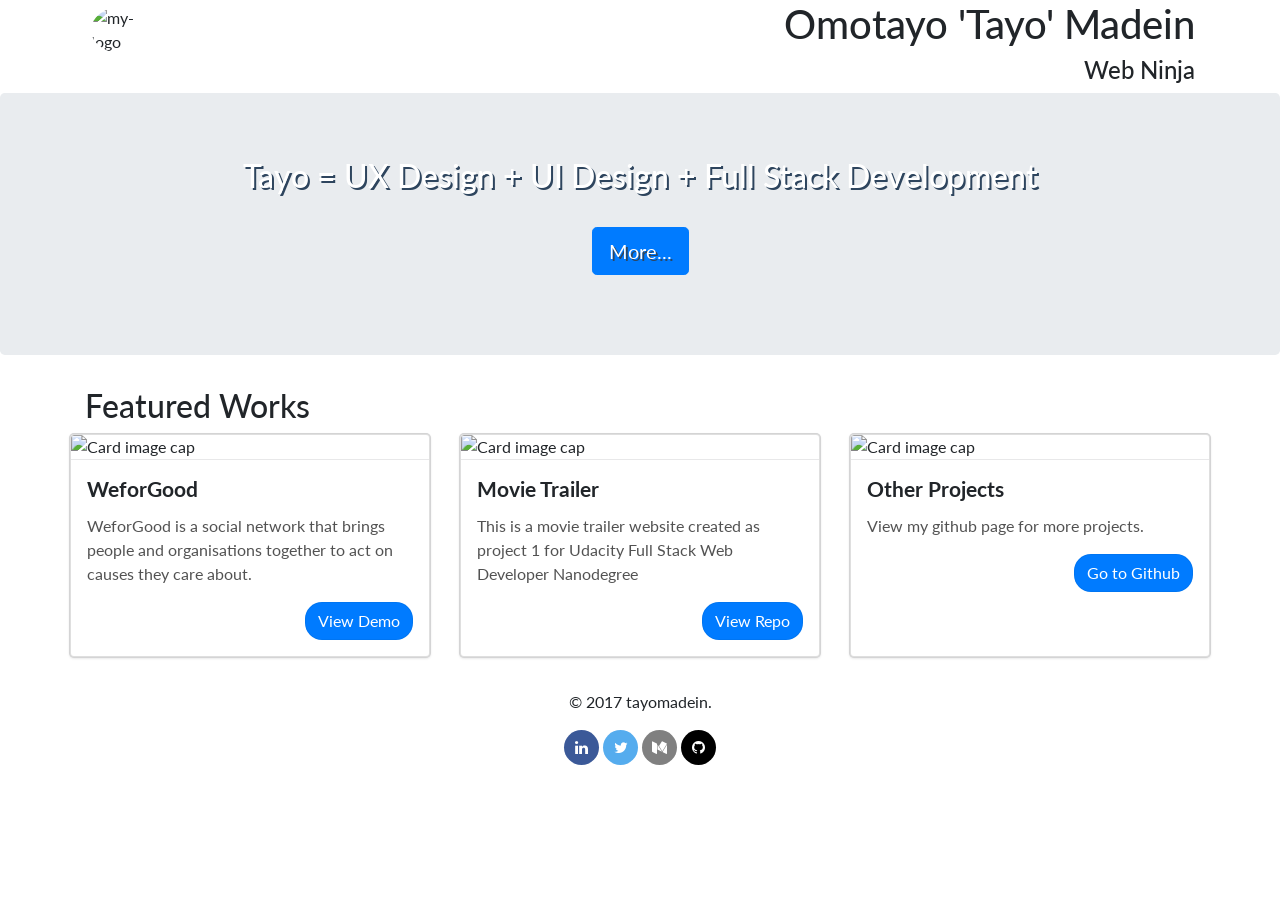
==== index.html @ dba5b291 "initial transfered commit" ====
<!DOCTYPE html>
<html>

<head>
    <meta charset="utf-8">
    <meta http-equiv="X-UA-Compatible" content="IE=edge">
    <meta name="viewport" content="width=device-width, initial-scale=1">
    <meta name="description" content="Tayo Madein's tayomadein Portfolio">
    <meta name="author" content="Tayo Madein">

    <title>Tayo - Web Ninja</title>

    <!-- Fonts -->
    <link href="https://fonts.googleapis.com/css?family=Lato" rel="stylesheet">
    <link href="https://maxcdn.bootstrapcdn.com/font-awesome/4.4.0/css/font-awesome.min.css" rel="stylesheet" />
    <!-- Custom Styles-->
    <link rel="stylesheet" href="css/styles.css">
    <!-- Latest compiled and minified CSS -->
    <link rel="stylesheet" href="https://maxcdn.bootstrapcdn.com/bootstrap/4.0.0-alpha.6/css/bootstrap.min.css" integrity="sha384-rwoIResjU2yc3z8GV/NPeZWAv56rSmLldC3R/AZzGRnGxQQKnKkoFVhFQhNUwEyJ"
        crossorigin="anonymous">
</head>

<body>
    <header class="container">
        <!-- Avatar/Logo/Placeholder -->
        <figure class="profile profile-inline">
            <img src="https://pbs.twimg.com/profile_images/866608854620155904/8UEdn8mY_400x400.jpg" class="profile-avatar" alt="my-logo">
        </figure>

        <!-- Header Text and Byline -->
        <div class="text-right">
            <h1>Omotayo 'Tayo' Madein</h1>
            <h4>Web Ninja</h4>
        </div>
    </header>

    <div class="jumbotron">
        <!-- CTA Box -->
        <div class="container text-center">
            <h2>Tayo = UX Design + UI Design + Full Stack Development</h2>
            <br>
            <p><a class="btn btn-primary btn-lg" href="#" role="button">More...</a></p>
        </div>
    </div>

    <div class="container">
        <h2>Featured Works</h2>
        <!-- Cards to represent Portfolio entries  -->
        <div class="row">
            <div class="card-deck">
                <div class="card">
                    <img class="card-img-top" src="https://unsplash.com/photos/Hl1stIQkVRw/download" alt="Card image cap">
                    <div class="card-block">
                        <h4 class="card-title">WeforGood</h4>
                        <p class="card-text">WeforGood is a social network that brings people and organisations together to act on causes they
                            care about.</p>
                        <a href="http://weforgood.co" target="_blank" class="btn btn-primary btn-round pull-right">View Demo</a>
                    </div>
                </div>
                <div class="card">
                    <img class="card-img-top" src="https://unsplash.com/photos/p-xSl33Wxyc/download" alt="Card image cap">
                    <div class="card-block">
                        <h4 class="card-title">Movie Trailer</h4>
                        <p class="card-text"> This is a movie trailer website created as project 1 for Udacity Full Stack Web Developer Nanodegree</p>
                        <a href="https://github.com/tayomadein/movie-trailer" target="_blank" class="btn btn-primary btn-round pull-right">View Repo</a>

                    </div>
                </div>
                <div class="card">
                    <img class="card-img-top" src="https://unsplash.com/photos/ZMraoOybTLQ/download" alt="Card image cap">
                    <div class="card-block">
                        <h4 class="card-title">Other Projects</h4>
                        <p class="card-text">View my github page for more projects.</p>
                        <a href="https://github.com/tayomadein" target="_blank" class="btn btn-primary btn-round pull-right">Go to Github</a>
                    </div>
                </div>
            </div>
        </div>

        <div class="row">
            <hr>
        </div>

        <footer>
            <div class="social text-center">
                <p>&copy; 2017 tayomadein.</p>
                <div class="container">
                    <a href="https://linkedin.com/in/tayomadein/"><i class="fa fa-linkedin"></i></a>
                    <a href="https://twitter.com/tayomadein"><i class="fa fa-twitter"></i></a>
                    <a href="https://medium.com/@tayomadein"><i class="fa fa-medium"></i></a>
                    <a href="https://github.com/tayomadein"><i class="fa fa-github"></i></a>
                </div>
            </div>
        </footer>
    </div>

    <!-- jQuery library -->
    <script src="https://code.jquery.com/jquery-3.1.1.slim.min.js" integrity="sha384-A7FZj7v+d/sdmMqp/nOQwliLvUsJfDHW+k9Omg/a/EheAdgtzNs3hpfag6Ed950n"
        crossorigin="anonymous"></script>
    <script src="https://cdnjs.cloudflare.com/ajax/libs/tether/1.4.0/js/tether.min.js" integrity="sha384-DztdAPBWPRXSA/3eYEEUWrWCy7G5KFbe8fFjk5JAIxUYHKkDx6Qin1DkWx51bBrb"
        crossorigin="anonymous"></script>
    <!-- Latest compiled JavaScript -->
    <script src="https://maxcdn.bootstrapcdn.com/bootstrap/4.0.0-alpha.6/js/bootstrap.min.js" integrity="sha384-vBWWzlZJ8ea9aCX4pEW3rVHjgjt7zpkNpZk+02D9phzyeVkE+jo0ieGizqPLForn"
        crossorigin="anonymous"></script>
</body>

</html>
---- css/styles.css ----
body {
    font-family: "Lato", sans-serif !important; /* Set font */
}

/* Stylea avatar/logo */
.profile {
    position: absolute;
    display: inline-block;
    overflow: hidden;
    box-sizing: border-box;
    width: 80px;
    max-width: 100%;
    height: auto;
    margin: 0;
    padding: 5px;
    border: 1px solid #fff;
    border-radius: 50%;
}

.profile-avatar {
    display: block;
    width: 100%;
    height: auto;
    border-radius: 50%;
}

/* Style landing image */
.jumbotron {
    background: url(https://unsplash.com/photos/m_HRfLhgABo/download) no-repeat center center;
    margin-bottom: 0;
    min-height: 50%;
    background-size: cover;
    color: white !important;
    text-shadow: 2px 2px #2e455e;
}

/* Style each project card */
.card {
    font-size: 1em;
    overflow: hidden;
    padding: 0;
    border: none;
    border-radius: 0.28571429rem;
    box-shadow: 0 1px 3px 0 #d4d4d5, 0 0 0 1px #d4d4d5;
}

.card-block {
    font-size: 1em;
    position: relative;
    margin: 0;
    padding: 1em;
    border: none;
    border-top: 1px solid rgba(34, 36, 38, .1);
    box-shadow: none;
}

.card-img-top {
    display: block;
    width: 100%;
    height: auto;
}

.card-title {
    font-size: 1.28571429em;
    font-weight: 700;
    line-height: 1.2857em;
}

.card-text {
    clear: both;
    margin-top: .5em;
    color: rgba(0, 0, 0, .68);
}

.card-block .btn {
    border: 1px solid rgba(0, 0, 0, .05);
}

.btn-round {
    border-radius: 17px !important;
}

.social {
    width: 100%;
    display:block;
    margin: 0 auto;
    padding-bottom: 10px;
}

/* Style all font awesome icons */
.fa {
    padding: 10px;
    font-size: 15px;
    width: 35px;
    text-align: center;
    text-decoration: none;
    border-radius: 50%;
}

/* hover effect */
.fa:hover {
    opacity: 0.7;
}

/* Set a specific color for each brand */
.fa-linkedin {
    background: #3b5998;
    color: white;
}

.fa-twitter {
    background: #55acee;
    color: white;
}

.fa-medium {
    background: grey;
    color: white;
}

.fa-github {
    background: black;
    color: white;
}
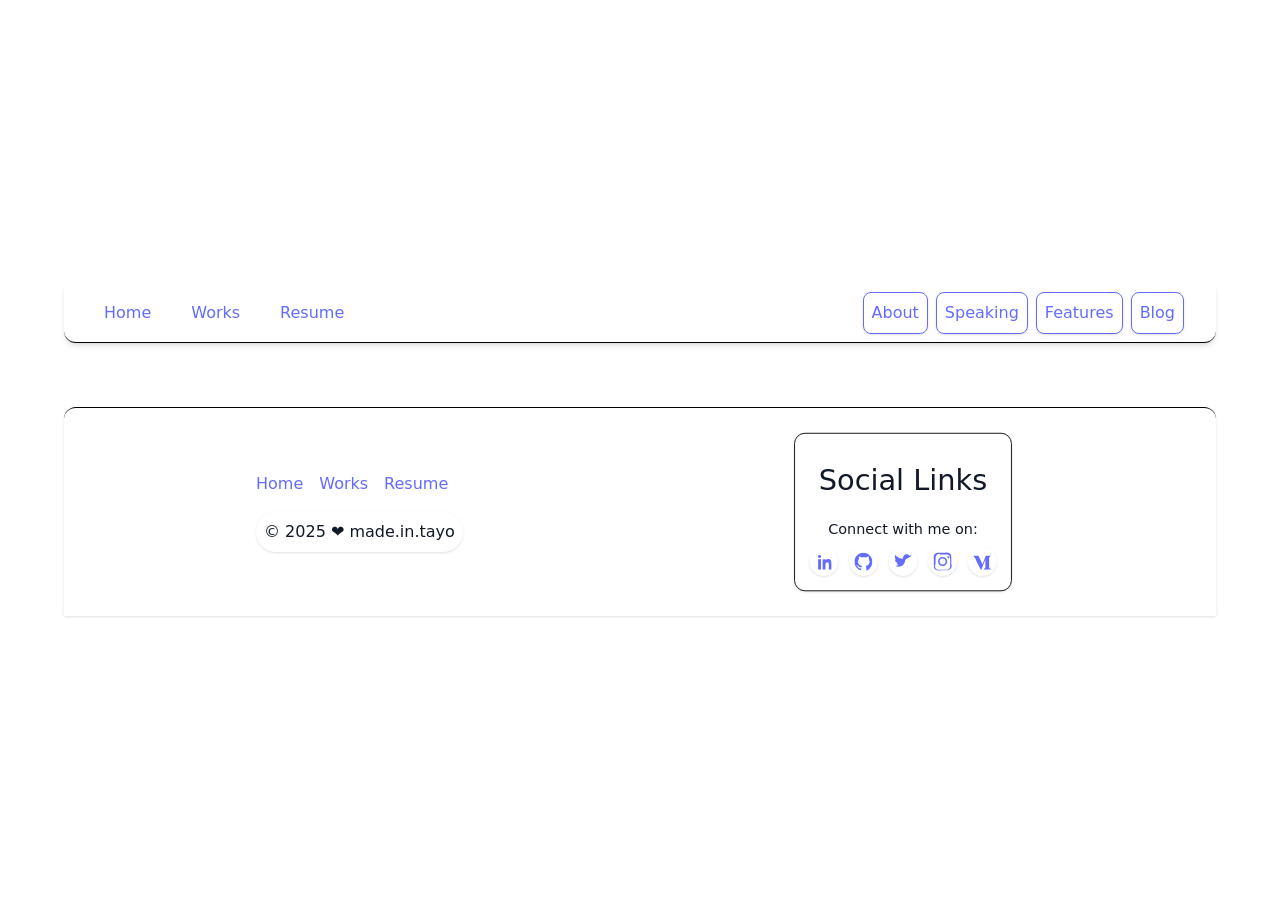
==== commit bc31b772: "update 2025" ====
--- a/index.html
+++ b/index.html
@@ -1,107 +1,34 @@
-<!DOCTYPE html>
-<html>
-
-<head>
-    <meta charset="utf-8">
-    <meta http-equiv="X-UA-Compatible" content="IE=edge">
-    <meta name="viewport" content="width=device-width, initial-scale=1">
-    <meta name="description" content="Tayo Madein's tayomadein Portfolio">
-    <meta name="author" content="Tayo Madein">
-
-    <title>Tayo - Web Ninja</title>
-
-    <!-- Fonts -->
-    <link href="https://fonts.googleapis.com/css?family=Lato" rel="stylesheet">
-    <link href="https://maxcdn.bootstrapcdn.com/font-awesome/4.4.0/css/font-awesome.min.css" rel="stylesheet" />
-    <!-- Custom Styles-->
-    <link rel="stylesheet" href="css/styles.css">
-    <!-- Latest compiled and minified CSS -->
-    <link rel="stylesheet" href="https://maxcdn.bootstrapcdn.com/bootstrap/4.0.0-alpha.6/css/bootstrap.min.css" integrity="sha384-rwoIResjU2yc3z8GV/NPeZWAv56rSmLldC3R/AZzGRnGxQQKnKkoFVhFQhNUwEyJ"
-        crossorigin="anonymous">
-</head>
-
-<body>
-    <header class="container">
-        <!-- Avatar/Logo/Placeholder -->
-        <figure class="profile profile-inline">
-            <img src="https://pbs.twimg.com/profile_images/866608854620155904/8UEdn8mY_400x400.jpg" class="profile-avatar" alt="my-logo">
-        </figure>
-
-        <!-- Header Text and Byline -->
-        <div class="text-right">
-            <h1>Omotayo 'Tayo' Madein</h1>
-            <h4>Web Ninja</h4>
-        </div>
-    </header>
-
-    <div class="jumbotron">
-        <!-- CTA Box -->
-        <div class="container text-center">
-            <h2>Tayo = UX Design + UI Design + Full Stack Development</h2>
-            <br>
-            <p><a class="btn btn-primary btn-lg" href="#" role="button">More...</a></p>
-        </div>
-    </div>
-
-    <div class="container">
-        <h2>Featured Works</h2>
-        <!-- Cards to represent Portfolio entries  -->
-        <div class="row">
-            <div class="card-deck">
-                <div class="card">
-                    <img class="card-img-top" src="https://unsplash.com/photos/Hl1stIQkVRw/download" alt="Card image cap">
-                    <div class="card-block">
-                        <h4 class="card-title">WeforGood</h4>
-                        <p class="card-text">WeforGood is a social network that brings people and organisations together to act on causes they
-                            care about.</p>
-                        <a href="http://weforgood.co" target="_blank" class="btn btn-primary btn-round pull-right">View Demo</a>
-                    </div>
-                </div>
-                <div class="card">
-                    <img class="card-img-top" src="https://unsplash.com/photos/p-xSl33Wxyc/download" alt="Card image cap">
-                    <div class="card-block">
-                        <h4 class="card-title">Movie Trailer</h4>
-                        <p class="card-text"> This is a movie trailer website created as project 1 for Udacity Full Stack Web Developer Nanodegree</p>
-                        <a href="https://github.com/tayomadein/movie-trailer" target="_blank" class="btn btn-primary btn-round pull-right">View Repo</a>
-
-                    </div>
-                </div>
-                <div class="card">
-                    <img class="card-img-top" src="https://unsplash.com/photos/ZMraoOybTLQ/download" alt="Card image cap">
-                    <div class="card-block">
-                        <h4 class="card-title">Other Projects</h4>
-                        <p class="card-text">View my github page for more projects.</p>
-                        <a href="https://github.com/tayomadein" target="_blank" class="btn btn-primary btn-round pull-right">Go to Github</a>
-                    </div>
-                </div>
-            </div>
-        </div>
-
-        <div class="row">
-            <hr>
-        </div>
-
-        <footer>
-            <div class="social text-center">
-                <p>&copy; 2017 tayomadein.</p>
-                <div class="container">
-                    <a href="https://linkedin.com/in/tayomadein/"><i class="fa fa-linkedin"></i></a>
-                    <a href="https://twitter.com/tayomadein"><i class="fa fa-twitter"></i></a>
-                    <a href="https://medium.com/@tayomadein"><i class="fa fa-medium"></i></a>
-                    <a href="https://github.com/tayomadein"><i class="fa fa-github"></i></a>
-                </div>
-            </div>
-        </footer>
-    </div>
-
-    <!-- jQuery library -->
-    <script src="https://code.jquery.com/jquery-3.1.1.slim.min.js" integrity="sha384-A7FZj7v+d/sdmMqp/nOQwliLvUsJfDHW+k9Omg/a/EheAdgtzNs3hpfag6Ed950n"
-        crossorigin="anonymous"></script>
-    <script src="https://cdnjs.cloudflare.com/ajax/libs/tether/1.4.0/js/tether.min.js" integrity="sha384-DztdAPBWPRXSA/3eYEEUWrWCy7G5KFbe8fFjk5JAIxUYHKkDx6Qin1DkWx51bBrb"
-        crossorigin="anonymous"></script>
-    <!-- Latest compiled JavaScript -->
-    <script src="https://maxcdn.bootstrapcdn.com/bootstrap/4.0.0-alpha.6/js/bootstrap.min.js" integrity="sha384-vBWWzlZJ8ea9aCX4pEW3rVHjgjt7zpkNpZk+02D9phzyeVkE+jo0ieGizqPLForn"
-        crossorigin="anonymous"></script>
-</body>
-
-</html>+<!doctype html>
+<html lang="en">
+  <head>
+    <meta charset="UTF-8" />
+    <link rel="icon" type="image/jpeg" href="/favicon.png" />
+    <meta name="viewport" content="width=device-width, initial-scale=1.0" />
+    <title>made.in.tayo</title>
+    <meta
+      name="description"
+      content="Portfolio of Tayo, a software engineer specializing in modern web development, accessibility, and scalable solutions."
+    />
+    <meta property="og:title" content="made.in.tayo" />
+    <meta
+      property="og:description"
+      content="Portfolio of Tayo, a software engineer specializing in modern web development, accessibility, and scalable solutions."
+    />
+    <meta property="og:type" content="website" />
+    <meta property="og:url" content="https://madeintayo.com/" />
+    <meta property="og:image" content="https://madeintayo.com/og-image.jpg" />
+    <meta name="twitter:card" content="summary_large_image" />
+    <meta name="twitter:title" content="made.in.tayo" />
+    <meta
+      name="twitter:description"
+      content="Portfolio of Tayo, a software engineer specializing in modern web development, accessibility, and scalable solutions."
+    />
+    <meta name="twitter:image" content="https://madeintayo.com/og-image.jpg" />
+    <link rel="canonical" href="https://madeintayo.com/" />
+    <script type="module" crossorigin src="/assets/index-DYS9qlWL.js"></script>
+    <link rel="stylesheet" crossorigin href="/assets/index-CkTpoevZ.css">
+  </head>
+  <body>
+    <div id="root"></div>
+  </body>
+</html>
--- a/assets/index-CkTpoevZ.css
+++ b/assets/index-CkTpoevZ.css
@@ -0,0 +1 @@
+@layer properties{@supports (((-webkit-hyphens:none)) and (not (margin-trim:inline))) or ((-moz-orient:inline) and (not (color:rgb(from red r g b)))){*,:before,:after,::backdrop{--tw-translate-x:0;--tw-translate-y:0;--tw-translate-z:0;--tw-scale-x:1;--tw-scale-y:1;--tw-scale-z:1;--tw-rotate-x:initial;--tw-rotate-y:initial;--tw-rotate-z:initial;--tw-skew-x:initial;--tw-skew-y:initial;--tw-space-x-reverse:0;--tw-border-style:solid;--tw-leading:initial;--tw-font-weight:initial;--tw-tracking:initial;--tw-shadow:0 0 #0000;--tw-shadow-color:initial;--tw-shadow-alpha:100%;--tw-inset-shadow:0 0 #0000;--tw-inset-shadow-color:initial;--tw-inset-shadow-alpha:100%;--tw-ring-color:initial;--tw-ring-shadow:0 0 #0000;--tw-inset-ring-color:initial;--tw-inset-ring-shadow:0 0 #0000;--tw-ring-inset:initial;--tw-ring-offset-width:0px;--tw-ring-offset-color:#fff;--tw-ring-offset-shadow:0 0 #0000;--tw-duration:initial;--tw-ease:initial}}}@layer theme{:root,:host{--font-sans:ui-sans-serif,system-ui,sans-serif,"Apple Color Emoji","Segoe UI Emoji","Segoe UI Symbol","Noto Color Emoji";--font-mono:ui-monospace,SFMono-Regular,Menlo,Monaco,Consolas,"Liberation Mono","Courier New",monospace;--color-red-100:oklch(93.6% .032 17.717);--color-red-600:oklch(57.7% .245 27.325);--color-yellow-500:oklch(79.5% .184 86.047);--color-blue-500:oklch(62.3% .214 259.815);--color-gray-100:oklch(96.7% .003 264.542);--color-gray-200:oklch(92.8% .006 264.531);--color-gray-300:oklch(87.2% .01 258.338);--color-gray-800:oklch(27.8% .033 256.848);--color-white:#fff;--spacing:.25rem;--container-md:28rem;--container-3xl:48rem;--container-4xl:56rem;--container-6xl:72rem;--text-xs:.75rem;--text-xs--line-height:calc(1/.75);--text-sm:.875rem;--text-sm--line-height:calc(1.25/.875);--text-base:1rem;--text-base--line-height: 1.5 ;--text-lg:1.125rem;--text-lg--line-height:calc(1.75/1.125);--text-xl:1.25rem;--text-xl--line-height:calc(1.75/1.25);--text-3xl:1.875rem;--text-3xl--line-height: 1.2 ;--text-4xl:2.25rem;--text-4xl--line-height:calc(2.5/2.25);--font-weight-light:300;--font-weight-medium:500;--font-weight-semibold:600;--font-weight-bold:700;--tracking-tight:-.025em;--leading-relaxed:1.625;--radius-lg:.5rem;--radius-xl:.75rem;--ease-out:cubic-bezier(0,0,.2,1);--animate-pulse:pulse 2s cubic-bezier(.4,0,.6,1)infinite;--animate-bounce:bounce 1s infinite;--default-transition-duration:.15s;--default-transition-timing-function:cubic-bezier(.4,0,.2,1);--default-font-family:var(--font-sans);--default-mono-font-family:var(--font-mono)}}@layer base{*,:after,:before,::backdrop{box-sizing:border-box;border:0 solid;margin:0;padding:0}::file-selector-button{box-sizing:border-box;border:0 solid;margin:0;padding:0}html,:host{-webkit-text-size-adjust:100%;tab-size:4;line-height:1.5;font-family:var(--default-font-family,ui-sans-serif,system-ui,sans-serif,"Apple Color Emoji","Segoe UI Emoji","Segoe UI Symbol","Noto Color Emoji");font-feature-settings:var(--default-font-feature-settings,normal);font-variation-settings:var(--default-font-variation-settings,normal);-webkit-tap-highlight-color:transparent}hr{height:0;color:inherit;border-top-width:1px}abbr:where([title]){-webkit-text-decoration:underline dotted;text-decoration:underline dotted}h1,h2,h3,h4,h5,h6{font-size:inherit;font-weight:inherit}a{color:inherit;-webkit-text-decoration:inherit;text-decoration:inherit}b,strong{font-weight:bolder}code,kbd,samp,pre{font-family:var(--default-mono-font-family,ui-monospace,SFMono-Regular,Menlo,Monaco,Consolas,"Liberation Mono","Courier New",monospace);font-feature-settings:var(--default-mono-font-feature-settings,normal);font-variation-settings:var(--default-mono-font-variation-settings,normal);font-size:1em}small{font-size:80%}sub,sup{vertical-align:baseline;font-size:75%;line-height:0;position:relative}sub{bottom:-.25em}sup{top:-.5em}table{text-indent:0;border-color:inherit;border-collapse:collapse}:-moz-focusring{outline:auto}progress{vertical-align:baseline}summary{display:list-item}ol,ul,menu{list-style:none}img,svg,video,canvas,audio,iframe,embed,object{vertical-align:middle;display:block}img,video{max-width:100%;height:auto}button,input,select,optgroup,textarea{font:inherit;font-feature-settings:inherit;font-variation-settings:inherit;letter-spacing:inherit;color:inherit;opacity:1;background-color:#0000;border-radius:0}::file-selector-button{font:inherit;font-feature-settings:inherit;font-variation-settings:inherit;letter-spacing:inherit;color:inherit;opacity:1;background-color:#0000;border-radius:0}:where(select:is([multiple],[size])) optgroup{font-weight:bolder}:where(select:is([multiple],[size])) optgroup option{padding-inline-start:20px}::file-selector-button{margin-inline-end:4px}::placeholder{opacity:1}@supports (not ((-webkit-appearance:-apple-pay-button))) or (contain-intrinsic-size:1px){::placeholder{color:currentColor}@supports (color:color-mix(in lab,red,red)){::placeholder{color:color-mix(in oklab,currentcolor 50%,transparent)}}}textarea{resize:vertical}::-webkit-search-decoration{-webkit-appearance:none}::-webkit-date-and-time-value{min-height:1lh;text-align:inherit}::-webkit-datetime-edit{display:inline-flex}::-webkit-datetime-edit-fields-wrapper{padding:0}::-webkit-datetime-edit{padding-block:0}::-webkit-datetime-edit-year-field{padding-block:0}::-webkit-datetime-edit-month-field{padding-block:0}::-webkit-datetime-edit-day-field{padding-block:0}::-webkit-datetime-edit-hour-field{padding-block:0}::-webkit-datetime-edit-minute-field{padding-block:0}::-webkit-datetime-edit-second-field{padding-block:0}::-webkit-datetime-edit-millisecond-field{padding-block:0}::-webkit-datetime-edit-meridiem-field{padding-block:0}:-moz-ui-invalid{box-shadow:none}button,input:where([type=button],[type=reset],[type=submit]){appearance:button}::file-selector-button{appearance:button}::-webkit-inner-spin-button{height:auto}::-webkit-outer-spin-button{height:auto}[hidden]:where(:not([hidden=until-found])){display:none!important}}@layer components;@layer utilities{.visible{visibility:visible}.sticky{position:sticky}.top-0{top:calc(var(--spacing)*0)}.z-50{z-index:50}.mx-auto{margin-inline:auto}.mt-1{margin-top:calc(var(--spacing)*1)}.mt-2{margin-top:calc(var(--spacing)*2)}.mt-3{margin-top:calc(var(--spacing)*3)}.mt-6{margin-top:calc(var(--spacing)*6)}.mt-\[var\(--spacing-lg\)\]{margin-top:var(--spacing-lg)}.mt-\[var\(--spacing-md\)\]{margin-top:var(--spacing-md)}.mt-\[var\(--spacing-xs\)\]{margin-top:var(--spacing-xs)}.mb-0\.5{margin-bottom:calc(var(--spacing)*.5)}.mb-1{margin-bottom:calc(var(--spacing)*1)}.mb-2{margin-bottom:calc(var(--spacing)*2)}.mb-4{margin-bottom:calc(var(--spacing)*4)}.mb-\[var\(--spacing-lg\)\]{margin-bottom:var(--spacing-lg)}.mb-\[var\(--spacing-md\)\]{margin-bottom:var(--spacing-md)}.mb-\[var\(--spacing-sm\)\]{margin-bottom:var(--spacing-sm)}.mb-\[var\(--spacing-xs\)\]{margin-bottom:var(--spacing-xs)}.ml-3{margin-left:calc(var(--spacing)*3)}.ml-4{margin-left:calc(var(--spacing)*4)}.line-clamp-1{-webkit-line-clamp:1;-webkit-box-orient:vertical;display:-webkit-box;overflow:hidden}.line-clamp-2{-webkit-line-clamp:2;-webkit-box-orient:vertical;display:-webkit-box;overflow:hidden}.block{display:block}.flex{display:flex}.grid{display:grid}.inline-block{display:inline-block}.h-3{height:calc(var(--spacing)*3)}.h-4{height:calc(var(--spacing)*4)}.h-6{height:calc(var(--spacing)*6)}.h-8{height:calc(var(--spacing)*8)}.h-10{height:calc(var(--spacing)*10)}.h-12{height:calc(var(--spacing)*12)}.h-32{height:calc(var(--spacing)*32)}.h-40{height:calc(var(--spacing)*40)}.h-full{height:100%}.min-h-\[200px\]{min-height:200px}.min-h-screen{min-height:100vh}.w-3{width:calc(var(--spacing)*3)}.w-4{width:calc(var(--spacing)*4)}.w-6{width:calc(var(--spacing)*6)}.w-8{width:calc(var(--spacing)*8)}.w-12{width:calc(var(--spacing)*12)}.w-40{width:calc(var(--spacing)*40)}.w-auto{width:auto}.w-full{width:100%}.max-w-3xl{max-width:var(--container-3xl)}.max-w-4xl{max-width:var(--container-4xl)}.max-w-6xl{max-width:var(--container-6xl)}.max-w-md{max-width:var(--container-md)}.flex-1{flex:1}.flex-shrink-0{flex-shrink:0}.translate-y-0{--tw-translate-y:calc(var(--spacing)*0);translate:var(--tw-translate-x)var(--tw-translate-y)}.translate-y-8{--tw-translate-y:calc(var(--spacing)*8);translate:var(--tw-translate-x)var(--tw-translate-y)}.scale-90{--tw-scale-x:90%;--tw-scale-y:90%;--tw-scale-z:90%;scale:var(--tw-scale-x)var(--tw-scale-y)}.transform{transform:var(--tw-rotate-x,)var(--tw-rotate-y,)var(--tw-rotate-z,)var(--tw-skew-x,)var(--tw-skew-y,)}.animate-bounce{animation:var(--animate-bounce)}.animate-pulse{animation:var(--animate-pulse)}.cursor-pointer{cursor:pointer}.list-inside{list-style-position:inside}.list-disc{list-style-type:disc}.grid-cols-1{grid-template-columns:repeat(1,minmax(0,1fr))}.grid-cols-3{grid-template-columns:repeat(3,minmax(0,1fr))}.flex-col{flex-direction:column}.flex-wrap{flex-wrap:wrap}.items-center{align-items:center}.items-start{align-items:flex-start}.justify-between{justify-content:space-between}.justify-center{justify-content:center}.gap-2{gap:calc(var(--spacing)*2)}.gap-3{gap:calc(var(--spacing)*3)}.gap-4{gap:calc(var(--spacing)*4)}.gap-6{gap:calc(var(--spacing)*6)}.gap-8{gap:calc(var(--spacing)*8)}.gap-\[var\(--spacing-lg\)\]{gap:var(--spacing-lg)}.gap-\[var\(--spacing-md\)\]{gap:var(--spacing-md)}.gap-\[var\(--spacing-sm\)\]{gap:var(--spacing-sm)}.gap-\[var\(--spacing-xs\)\]{gap:var(--spacing-xs)}:where(.space-x-1>:not(:last-child)){--tw-space-x-reverse:0;margin-inline-start:calc(calc(var(--spacing)*1)*var(--tw-space-x-reverse));margin-inline-end:calc(calc(var(--spacing)*1)*calc(1 - var(--tw-space-x-reverse)))}:where(.space-x-2>:not(:last-child)){--tw-space-x-reverse:0;margin-inline-start:calc(calc(var(--spacing)*2)*var(--tw-space-x-reverse));margin-inline-end:calc(calc(var(--spacing)*2)*calc(1 - var(--tw-space-x-reverse)))}.overflow-hidden{overflow:hidden}.rounded{border-radius:.25rem}.rounded-full{border-radius:3.40282e38px}.rounded-lg{border-radius:var(--radius-lg)}.rounded-xl{border-radius:var(--radius-xl)}.rounded-t-xl{border-top-left-radius:var(--radius-xl);border-top-right-radius:var(--radius-xl)}.rounded-b-xl{border-bottom-right-radius:var(--radius-xl);border-bottom-left-radius:var(--radius-xl)}.border{border-style:var(--tw-border-style);border-width:1px}.border-4{border-style:var(--tw-border-style);border-width:4px}.border-t{border-top-style:var(--tw-border-style);border-top-width:1px}.border-b{border-bottom-style:var(--tw-border-style);border-bottom-width:1px}.border-l-2{border-left-style:var(--tw-border-style);border-left-width:2px}.border-gray-200{border-color:var(--color-gray-200)}.border-gray-300{border-color:var(--color-gray-300)}.bg-\[var\(--color-background\)\]{background-color:var(--color-background)}.bg-gray-100{background-color:var(--color-gray-100)}.bg-red-100{background-color:var(--color-red-100)}.object-contain{object-fit:contain}.object-cover{object-fit:cover}.p-2{padding:calc(var(--spacing)*2)}.p-8{padding:calc(var(--spacing)*8)}.p-\[var\(--spacing-lg\)\]{padding:var(--spacing-lg)}.p-\[var\(--spacing-md\)\]{padding:var(--spacing-md)}.p-\[var\(--spacing-sm\)\]{padding:var(--spacing-sm)}.p-\[var\(--spacing-xs\)\]{padding:var(--spacing-xs)}.px-2{padding-inline:calc(var(--spacing)*2)}.px-\[var\(--spacing-md\)\]{padding-inline:var(--spacing-md)}.px-\[var\(--spacing-sm\)\]{padding-inline:var(--spacing-sm)}.px-\[var\(--spacing-xs\)\]{padding-inline:var(--spacing-xs)}.py-8{padding-block:calc(var(--spacing)*8)}.py-\[var\(--spacing-md\)\]{padding-block:var(--spacing-md)}.py-\[var\(--spacing-sm\)\]{padding-block:var(--spacing-sm)}.py-\[var\(--spacing-xl\)\]{padding-block:var(--spacing-xl)}.py-\[var\(--spacing-xs\)\]{padding-block:var(--spacing-xs)}.pb-2{padding-bottom:calc(var(--spacing)*2)}.pl-3{padding-left:calc(var(--spacing)*3)}.text-center{text-align:center}.text-left{text-align:left}.text-right{text-align:right}.font-sans{font-family:var(--font-sans)}.text-3xl{font-size:var(--text-3xl);line-height:var(--tw-leading,var(--text-3xl--line-height))}.text-base{font-size:var(--text-base);line-height:var(--tw-leading,var(--text-base--line-height))}.text-lg{font-size:var(--text-lg);line-height:var(--tw-leading,var(--text-lg--line-height))}.text-sm{font-size:var(--text-sm);line-height:var(--tw-leading,var(--text-sm--line-height))}.text-xl{font-size:var(--text-xl);line-height:var(--tw-leading,var(--text-xl--line-height))}.text-xs{font-size:var(--text-xs);line-height:var(--tw-leading,var(--text-xs--line-height))}.leading-relaxed{--tw-leading:var(--leading-relaxed);line-height:var(--leading-relaxed)}.font-bold{--tw-font-weight:var(--font-weight-bold);font-weight:var(--font-weight-bold)}.font-light{--tw-font-weight:var(--font-weight-light);font-weight:var(--font-weight-light)}.font-medium{--tw-font-weight:var(--font-weight-medium);font-weight:var(--font-weight-medium)}.font-semibold{--tw-font-weight:var(--font-weight-semibold);font-weight:var(--font-weight-semibold)}.tracking-tight{--tw-tracking:var(--tracking-tight);letter-spacing:var(--tracking-tight)}.text-\[var\(--color-gray-800\)\]{color:var(--color-gray-800)}.text-\[var\(--color-text\)\]{color:var(--color-text)}.text-\[var\(--color-text-400\)\]{color:var(--color-text-400)}.text-\[var\(--color-text-500\)\]{color:var(--color-text-500)}.text-\[var\(--color-text-600\)\]{color:var(--color-text-600)}.text-\[var\(--color-text-700\)\]{color:var(--color-text-700)}.text-\[var\(--fontSizes-2xl\)\]{color:var(--fontSizes-2xl)}.text-\[var\(--fontSizes-base\)\]{color:var(--fontSizes-base)}.text-\[var\(--fontSizes-lg\)\]{color:var(--fontSizes-lg)}.text-\[var\(--fontSizes-md\)\]{color:var(--fontSizes-md)}.text-\[var\(--fontSizes-sm\)\]{color:var(--fontSizes-sm)}.text-\[var\(--fontSizes-xl\)\]{color:var(--fontSizes-xl)}.text-\[var\(--fontSizes-xs\)\]{color:var(--fontSizes-xs)}.text-blue-500{color:var(--color-blue-500)}.text-red-600{color:var(--color-red-600)}.text-yellow-500{color:var(--color-yellow-500)}.italic{font-style:italic}.underline{text-decoration-line:underline}.opacity-0{opacity:0}.opacity-60{opacity:.6}.opacity-70{opacity:.7}.opacity-80{opacity:.8}.opacity-100{opacity:1}.shadow{--tw-shadow:0 1px 3px 0 var(--tw-shadow-color,#0000001a),0 1px 2px -1px var(--tw-shadow-color,#0000001a);box-shadow:var(--tw-inset-shadow),var(--tw-inset-ring-shadow),var(--tw-ring-offset-shadow),var(--tw-ring-shadow),var(--tw-shadow)}.shadow-lg{--tw-shadow:0 10px 15px -3px var(--tw-shadow-color,#0000001a),0 4px 6px -4px var(--tw-shadow-color,#0000001a);box-shadow:var(--tw-inset-shadow),var(--tw-inset-ring-shadow),var(--tw-ring-offset-shadow),var(--tw-ring-shadow),var(--tw-shadow)}.shadow-md{--tw-shadow:0 4px 6px -1px var(--tw-shadow-color,#0000001a),0 2px 4px -2px var(--tw-shadow-color,#0000001a);box-shadow:var(--tw-inset-shadow),var(--tw-inset-ring-shadow),var(--tw-ring-offset-shadow),var(--tw-ring-shadow),var(--tw-shadow)}.shadow-sm{--tw-shadow:0 1px 3px 0 var(--tw-shadow-color,#0000001a),0 1px 2px -1px var(--tw-shadow-color,#0000001a);box-shadow:var(--tw-inset-shadow),var(--tw-inset-ring-shadow),var(--tw-ring-offset-shadow),var(--tw-ring-shadow),var(--tw-shadow)}.transition{transition-property:color,background-color,border-color,outline-color,text-decoration-color,fill,stroke,--tw-gradient-from,--tw-gradient-via,--tw-gradient-to,opacity,box-shadow,transform,translate,scale,rotate,filter,-webkit-backdrop-filter,backdrop-filter,display,visibility,content-visibility,overlay,pointer-events;transition-timing-function:var(--tw-ease,var(--default-transition-timing-function));transition-duration:var(--tw-duration,var(--default-transition-duration))}.transition-all{transition-property:all;transition-timing-function:var(--tw-ease,var(--default-transition-timing-function));transition-duration:var(--tw-duration,var(--default-transition-duration))}.transition-colors{transition-property:color,background-color,border-color,outline-color,text-decoration-color,fill,stroke,--tw-gradient-from,--tw-gradient-via,--tw-gradient-to;transition-timing-function:var(--tw-ease,var(--default-transition-timing-function));transition-duration:var(--tw-duration,var(--default-transition-duration))}.transition-opacity{transition-property:opacity;transition-timing-function:var(--tw-ease,var(--default-transition-timing-function));transition-duration:var(--tw-duration,var(--default-transition-duration))}.transition-transform{transition-property:transform,translate,scale,rotate;transition-timing-function:var(--tw-ease,var(--default-transition-timing-function));transition-duration:var(--tw-duration,var(--default-transition-duration))}.duration-200{--tw-duration:.2s;transition-duration:.2s}.duration-300{--tw-duration:.3s;transition-duration:.3s}.duration-700{--tw-duration:.7s;transition-duration:.7s}.ease-out{--tw-ease:var(--ease-out);transition-timing-function:var(--ease-out)}.\[animation-delay\:-0\.3s\]{animation-delay:-.3s}.\[animation-delay\:-0\.15s\]{animation-delay:-.15s}@media(hover:hover){.hover\:scale-110:hover{--tw-scale-x:110%;--tw-scale-y:110%;--tw-scale-z:110%;scale:var(--tw-scale-x)var(--tw-scale-y)}.hover\:text-white:hover{color:var(--color-white)}.hover\:opacity-100:hover{opacity:1}.hover\:shadow-lg:hover{--tw-shadow:0 10px 15px -3px var(--tw-shadow-color,#0000001a),0 4px 6px -4px var(--tw-shadow-color,#0000001a);box-shadow:var(--tw-inset-shadow),var(--tw-inset-ring-shadow),var(--tw-ring-offset-shadow),var(--tw-ring-shadow),var(--tw-shadow)}.hover\:shadow-md:hover{--tw-shadow:0 4px 6px -1px var(--tw-shadow-color,#0000001a),0 2px 4px -2px var(--tw-shadow-color,#0000001a);box-shadow:var(--tw-inset-shadow),var(--tw-inset-ring-shadow),var(--tw-ring-offset-shadow),var(--tw-ring-shadow),var(--tw-shadow)}}.focus\:ring-2:focus{--tw-ring-shadow:var(--tw-ring-inset,)0 0 0 calc(2px + var(--tw-ring-offset-width))var(--tw-ring-color,currentcolor);box-shadow:var(--tw-inset-shadow),var(--tw-inset-ring-shadow),var(--tw-ring-offset-shadow),var(--tw-ring-shadow),var(--tw-shadow)}.focus\:outline-none:focus{--tw-outline-style:none;outline-style:none}@media(min-width:40rem){.sm\:p-\[var\(--spacing-sm\)\]{padding:var(--spacing-sm)}.sm\:px-\[var\(--spacing-sm\)\]{padding-inline:var(--spacing-sm)}}@media(min-width:48rem){.md\:h-64{height:calc(var(--spacing)*64)}.md\:w-64{width:calc(var(--spacing)*64)}.md\:w-auto{width:auto}.md\:grid-cols-2{grid-template-columns:repeat(2,minmax(0,1fr))}.md\:flex-row{flex-direction:row}.md\:items-center{align-items:center}.md\:items-start{align-items:flex-start}.md\:justify-between{justify-content:space-between}.md\:justify-end{justify-content:flex-end}.md\:gap-8{gap:calc(var(--spacing)*8)}.md\:gap-\[var\(--spacing-xl\)\]{gap:var(--spacing-xl)}.md\:px-0{padding-inline:calc(var(--spacing)*0)}.md\:px-\[var\(--spacing-lg\)\]{padding-inline:var(--spacing-lg)}.md\:py-\[var\(--spacing-2xl\)\]{padding-block:var(--spacing-2xl)}.md\:py-\[var\(--spacing-xl\)\]{padding-block:var(--spacing-xl)}.md\:text-left{text-align:left}.md\:text-4xl{font-size:var(--text-4xl);line-height:var(--tw-leading,var(--text-4xl--line-height))}.md\:text-xl{font-size:var(--text-xl);line-height:var(--tw-leading,var(--text-xl--line-height))}.md\:text-\[var\(--fontSizes-2xl\)\]{color:var(--fontSizes-2xl)}.md\:text-\[var\(--fontSizes-3xl\)\]{color:var(--fontSizes-3xl)}.md\:text-\[var\(--fontSizes-xl\)\]{color:var(--fontSizes-xl)}}@media(prefers-color-scheme:dark){.dark\:text-white{color:var(--color-white)}}}:root{--color-white:#fff;--color-cream:#faf3e3;--color-grey:#6b7280;--color-brown:#3e2723;--color-lilac:#c8a2c8;--color-lavender:#b57edc;--color-background:#fff;--color-text:#111827;--color-accent:#b57edc;--color-gray-800:#6b7280;--color-gray-700:#7c8390;--color-gray-600:#8d94a0;--color-gray-500:#9ea5b0;--color-gray-400:#afb6c0;--spacing-xs:.5rem;--spacing-sm:1rem;--spacing-md:2rem;--spacing-lg:4rem;--spacing-xl:6rem;--font-xs:.75rem;--font-sm:.875rem;--font-base:1rem;--font-md:1.125rem;--font-lg:1.25rem;--font-xl:2rem;--font-2xl:3.2em;color-scheme:light dark;background-color:var(--color-background);font-synthesis:none;text-rendering:optimizeLegibility;-webkit-font-smoothing:antialiased;-moz-osx-font-smoothing:grayscale;scroll-behavior:smooth;-webkit-tap-highlight-color:transparent;font-family:Inter,system-ui,Avenir,Helvetica,Arial,sans-serif;font-weight:400;line-height:1.5}.dark{--color-white:#fff;--color-cream:#faf3e3;--color-grey:#d1d5db;--color-brown:#faf3e3;--color-lilac:#b57edc;--color-lavender:#c8a2c8;--color-background:#111827;--color-bg:#111827;--color-bg-secondary:#23272a;--color-text:#faf3e3;--color-border:#374151;--color-accent:#b57edc;--color-gray-800:#d1d5db;--color-gray-700:#c1c5cb;--color-gray-600:#b1b5bb;--color-gray-500:#a1a5ab;--color-gray-400:#91959b}:focus{outline-offset:2px;outline:2px solid #b57edc}@media(prefers-reduced-motion:reduce){*{scroll-behavior:auto!important;transition-duration:.01ms!important;animation-duration:.01ms!important;animation-iteration-count:1!important}}a{color:#646cff;-webkit-text-decoration:inherit;text-decoration:inherit;font-weight:500}a:hover{color:#535bf2}body{background-color:#0000;place-items:center;min-width:320px;min-height:100vh;margin:0;display:flex}.dark body{background-color:#111827}h1{font-size:3.2em;line-height:1.1}button{cursor:pointer;background-color:#1a1a1a;border:1px solid #0000;border-radius:8px;padding:.6em 1.2em;font-family:inherit;font-size:1em;font-weight:500;transition:border-color .25s}button:hover{border-color:#646cff}button:focus,button:focus-visible{outline:4px auto -webkit-focus-ring-color}h2{margin:.5em 0;font-size:2em;line-height:1.2}@media(prefers-color-scheme:light){:root{--color-background:#fff;--color-text:#111827;background-color:var(--color-background)}a:hover{color:#747bff}button{background-color:#faf3e3}}@property --tw-translate-x{syntax:"*";inherits:false;initial-value:0}@property --tw-translate-y{syntax:"*";inherits:false;initial-value:0}@property --tw-translate-z{syntax:"*";inherits:false;initial-value:0}@property --tw-scale-x{syntax:"*";inherits:false;initial-value:1}@property --tw-scale-y{syntax:"*";inherits:false;initial-value:1}@property --tw-scale-z{syntax:"*";inherits:false;initial-value:1}@property --tw-rotate-x{syntax:"*";inherits:false}@property --tw-rotate-y{syntax:"*";inherits:false}@property --tw-rotate-z{syntax:"*";inherits:false}@property --tw-skew-x{syntax:"*";inherits:false}@property --tw-skew-y{syntax:"*";inherits:false}@property --tw-space-x-reverse{syntax:"*";inherits:false;initial-value:0}@property --tw-border-style{syntax:"*";inherits:false;initial-value:solid}@property --tw-leading{syntax:"*";inherits:false}@property --tw-font-weight{syntax:"*";inherits:false}@property --tw-tracking{syntax:"*";inherits:false}@property --tw-shadow{syntax:"*";inherits:false;initial-value:0 0 #0000}@property --tw-shadow-color{syntax:"*";inherits:false}@property --tw-shadow-alpha{syntax:"<percentage>";inherits:false;initial-value:100%}@property --tw-inset-shadow{syntax:"*";inherits:false;initial-value:0 0 #0000}@property --tw-inset-shadow-color{syntax:"*";inherits:false}@property --tw-inset-shadow-alpha{syntax:"<percentage>";inherits:false;initial-value:100%}@property --tw-ring-color{syntax:"*";inherits:false}@property --tw-ring-shadow{syntax:"*";inherits:false;initial-value:0 0 #0000}@property --tw-inset-ring-color{syntax:"*";inherits:false}@property --tw-inset-ring-shadow{syntax:"*";inherits:false;initial-value:0 0 #0000}@property --tw-ring-inset{syntax:"*";inherits:false}@property --tw-ring-offset-width{syntax:"<length>";inherits:false;initial-value:0}@property --tw-ring-offset-color{syntax:"*";inherits:false;initial-value:#fff}@property --tw-ring-offset-shadow{syntax:"*";inherits:false;initial-value:0 0 #0000}@property --tw-duration{syntax:"*";inherits:false}@property --tw-ease{syntax:"*";inherits:false}@keyframes pulse{50%{opacity:.5}}@keyframes bounce{0%,to{animation-timing-function:cubic-bezier(.8,0,1,1);transform:translateY(-25%)}50%{animation-timing-function:cubic-bezier(0,0,.2,1);transform:none}}.footer-copyright,.social-heading,.social-description{color:var(--color-text)}#root{max-width:1440px;margin:0 auto;width:90%;text-align:center}.skipToContent{position:absolute;left:8px;top:8px;z-index:1000;transform:translateY(-64px)}
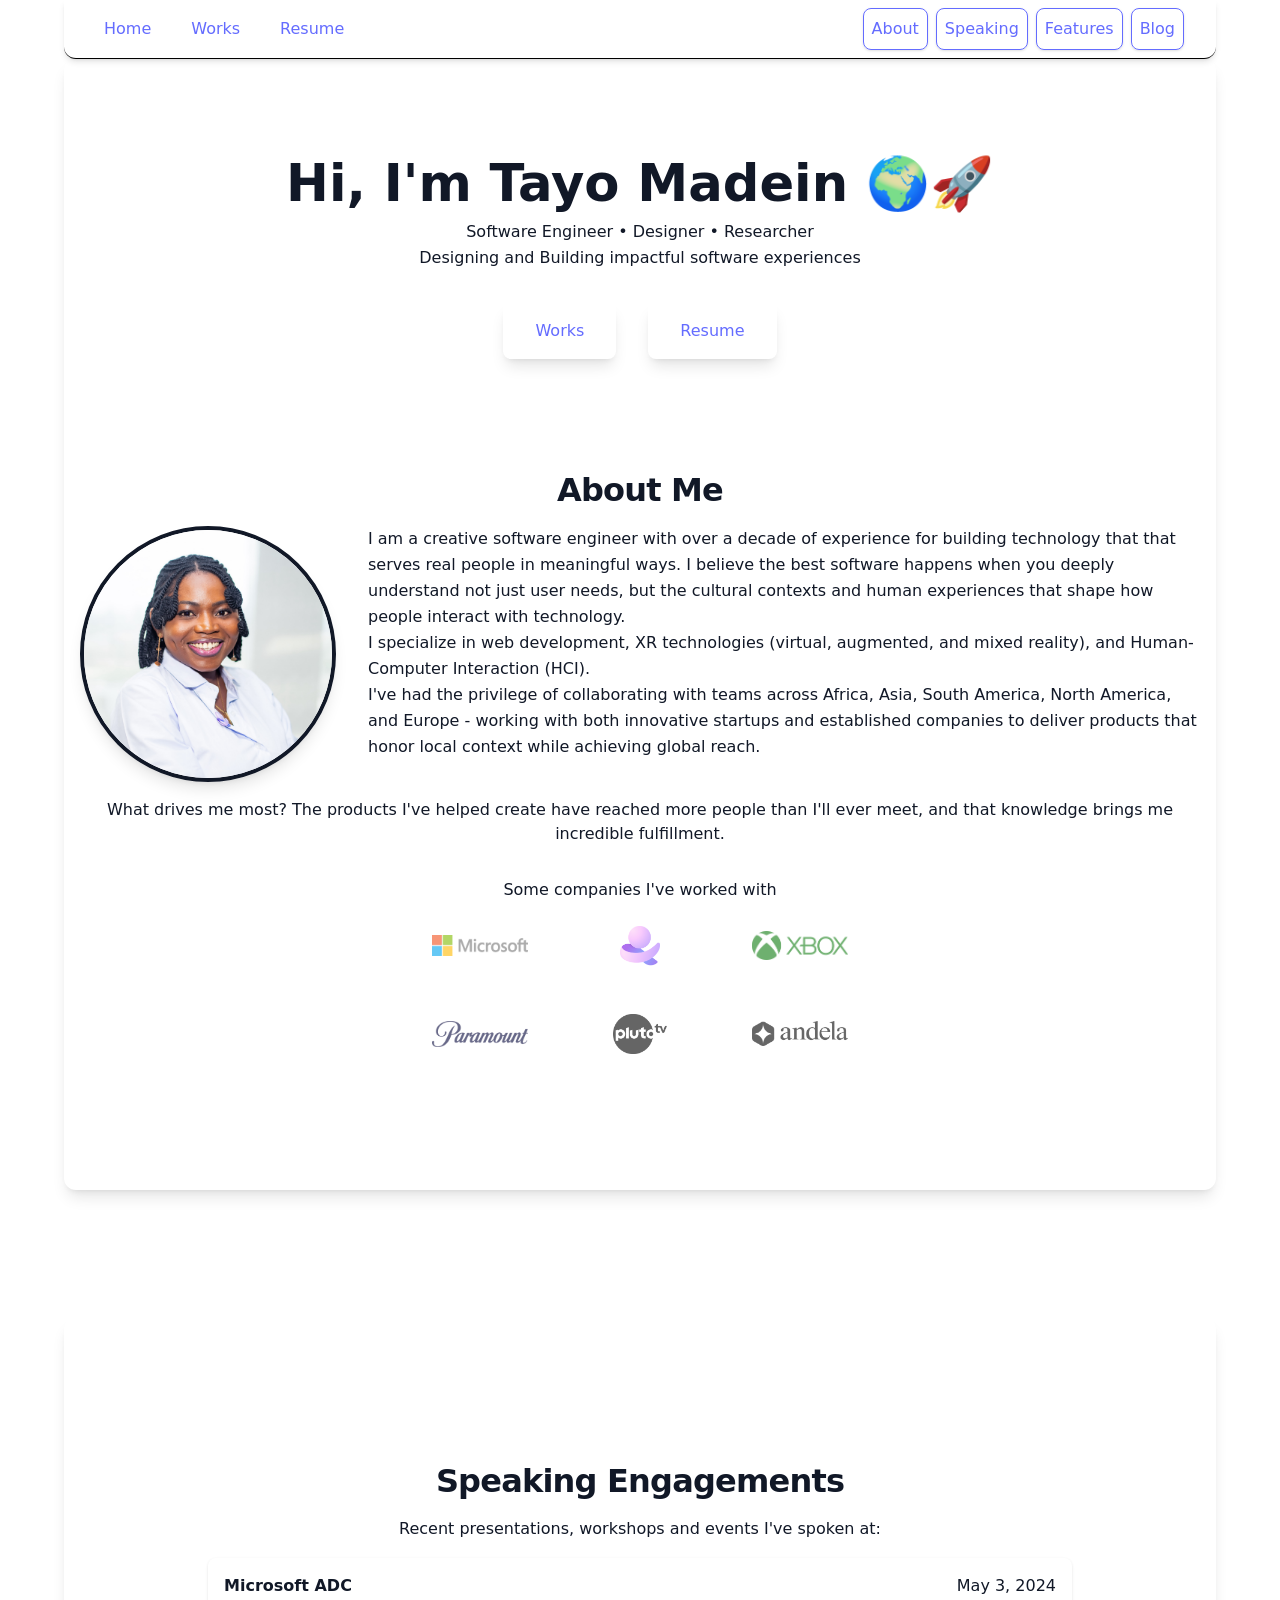
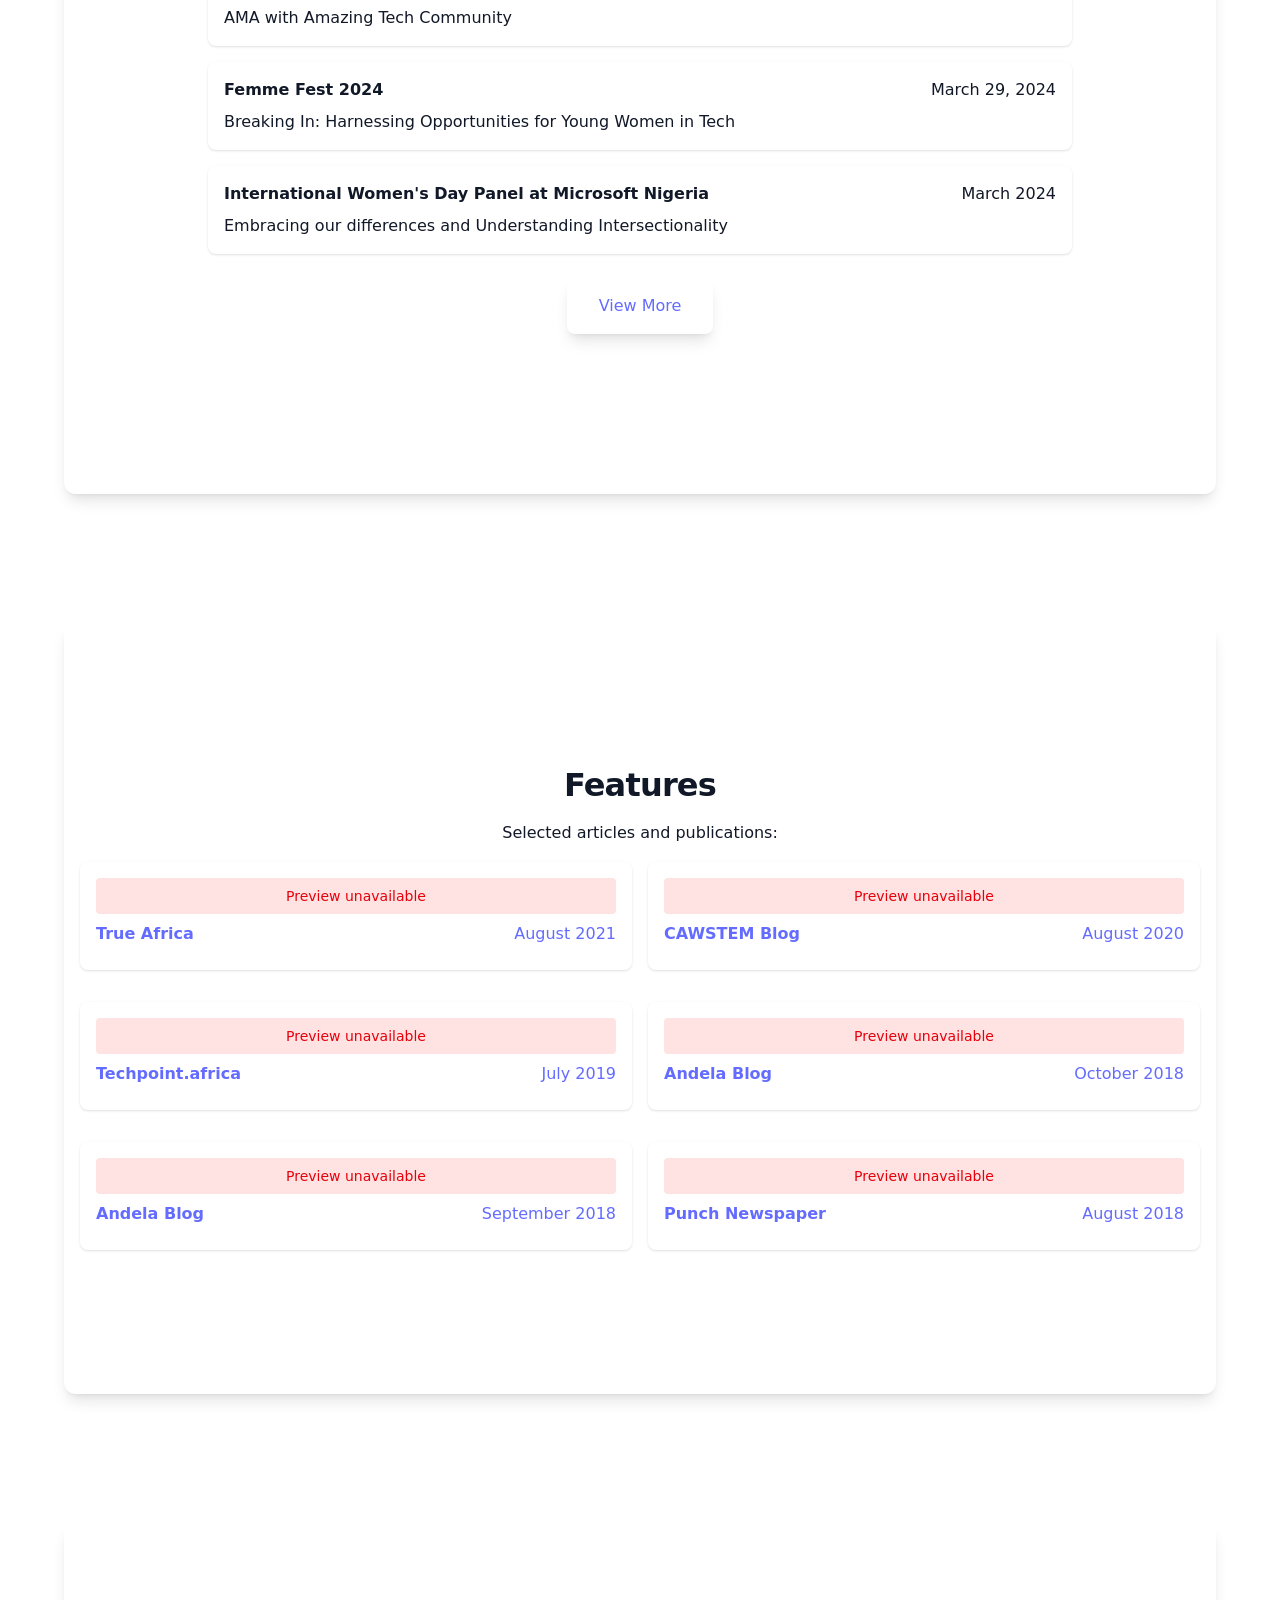
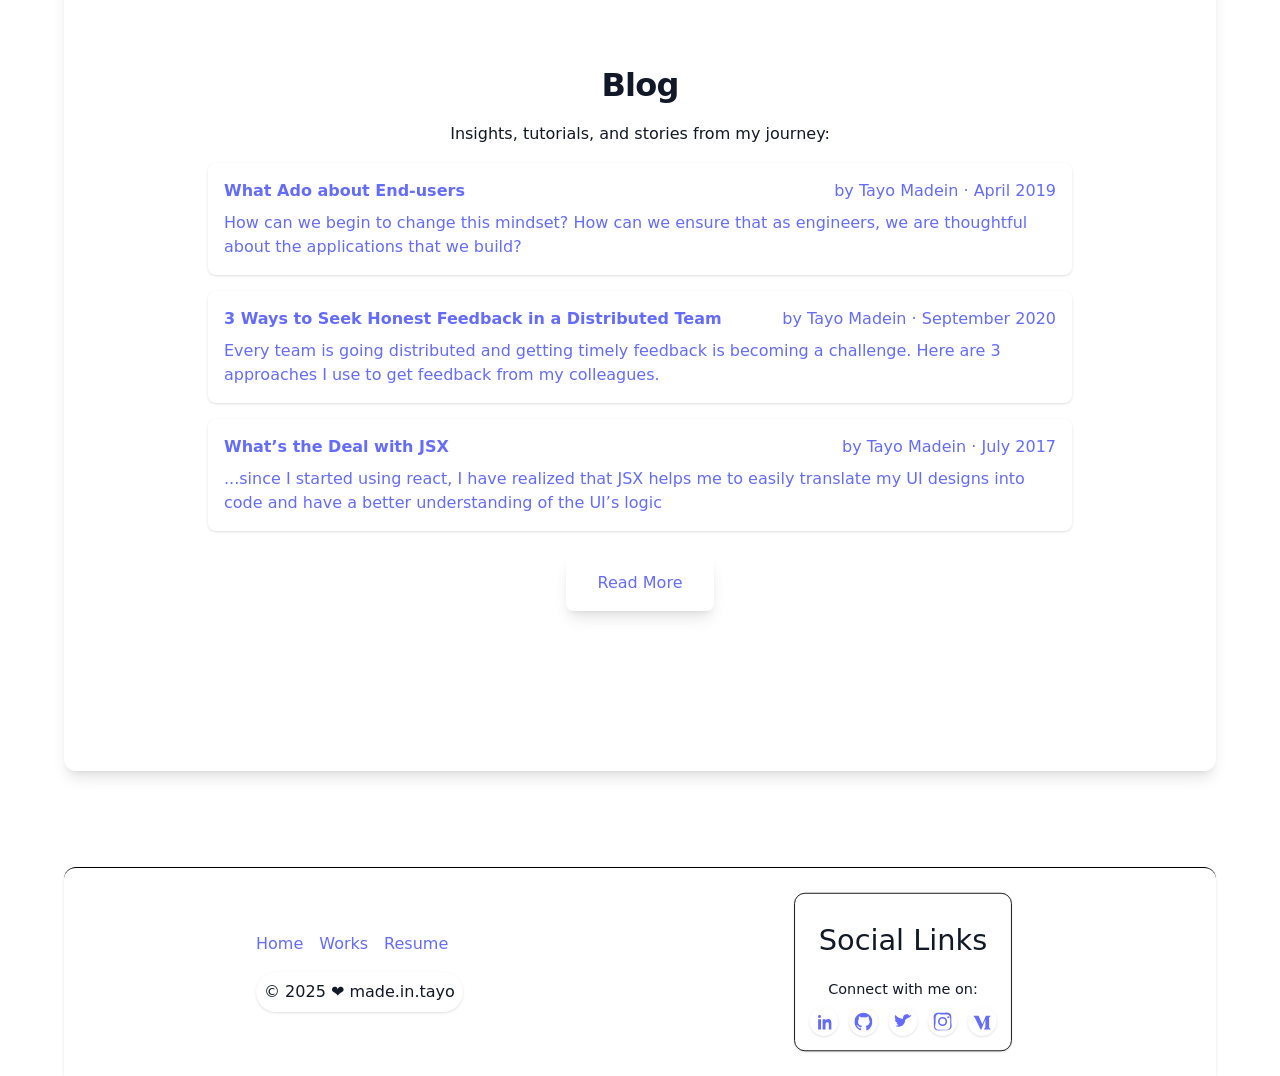
==== commit bf01a5c8: "nav take 2" ====
--- a/index.html
+++ b/index.html
@@ -25,7 +25,7 @@
     />
     <meta name="twitter:image" content="https://madeintayo.com/og-image.jpg" />
     <link rel="canonical" href="https://madeintayo.com/" />
-    <script type="module" crossorigin src="/assets/index-DYS9qlWL.js"></script>
+    <script type="module" crossorigin src="/assets/index-B0jYRKCg.js"></script>
     <link rel="stylesheet" crossorigin href="/assets/index-CkTpoevZ.css">
   </head>
   <body>
